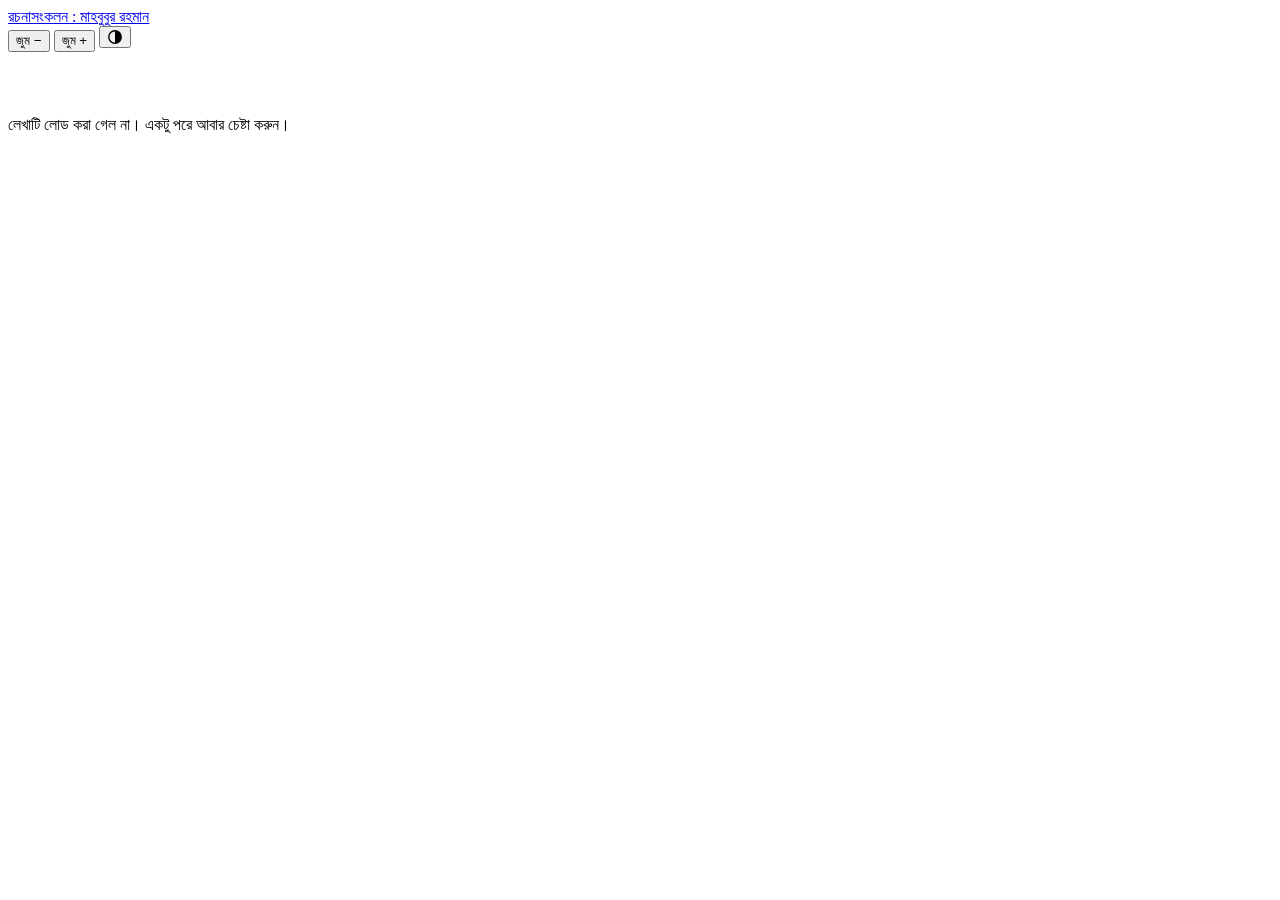
==== index.html @ 2d4cb0f0 "Add files via upload" ====
<!doctype html>
<html lang="bn">
<head>
<meta charset="utf-8">
<meta name="viewport" content="width=device-width,initial-scale=1,viewport-fit=cover">
<title>রচনাসংকলন : মাহবুবুর রহমান</title>
<meta name="claude:viewport-fit-sides" content="cover">
<meta name="description" content="মাহবুবুর রহমানের গ্রন্থ, প্রবন্ধ ও গল্প — অনলাইনে পড়ুন।">
<link rel="preconnect" href="https://fonts.googleapis.com">
<link rel="preconnect" href="https://fonts.gstatic.com" crossorigin>
<link rel="stylesheet" href="https://fonts.googleapis.com/css2?family=Tiro+Bangla:ital@0;1&family=Noto+Serif+Bengali:wght@400;600&family=Hind+Siliguri:wght@400;500;600&display=swap">
<link rel="stylesheet" href="assets/site.css">
<style>
.loading{max-width:var(--measure);margin:4rem auto;font-family:var(--f-ui);color:var(--ink-soft)}
.pdfpages{display:grid;gap:14px;margin-top:1rem}
.pdfpages canvas{display:block;width:100%;height:auto;background:#fff;box-shadow:0 0 0 1px var(--rule)}
.pdfpages .ph{aspect-ratio:1/1.414;max-width:100%;background:var(--paper-2);display:grid;place-items:center;font-family:var(--f-ui);color:var(--ink-soft);font-size:.85rem}
.pdflink{font-family:var(--f-ui);font-size:.95rem}
.reading img{max-width:100%;height:auto}
.reading blockquote{margin:1.6em 0;padding-left:1.3em;border-left:3px solid var(--accent);font-family:var(--f-display)}
.reading table{border-collapse:collapse;max-width:100%}
.reading td,.reading th{border:1px solid var(--rule);padding:.3em .6em}
</style>

</head>
<body>
<header class="top wrap">
  <div class="bar">
    <a class="brand" href="#home">রচনাসংকলন <span>: মাহবুবুর রহমান</span></a>
    <div class="tools">
      <button type="button" id="fs-down" aria-label="লেখা ছোট করুন">জুম −</button>
      <button type="button" id="fs-up" aria-label="লেখা বড় করুন">জুম +</button>
      <button type="button" id="theme" aria-label="আলো বা অন্ধকার রং"><svg width="16" height="16" viewBox="0 0 16 16" aria-hidden="true" style="display:block"><circle cx="8" cy="8" r="6.2" fill="none" stroke="currentColor" stroke-width="1.4"/><path d="M8 1.8a6.2 6.2 0 0 1 0 12.4z" fill="currentColor"/></svg></button>
    </div>
  </div>
  <div class="progress" id="progress"></div>
</header>
<main id="app" class="wrap"><p class="loading">লোড হচ্ছে…</p></main>

<script>
(function(){
const app = document.getElementById('app');
const store = {get(k){try{return localStorage.getItem(k)}catch(e){return null}}, set(k,v){try{localStorage.setItem(k,v)}catch(e){}}};
const esc = s => String(s??'').replace(/[&<>"]/g, c=>({'&':'&amp;','<':'&lt;','>':'&gt;','"':'&quot;'}[c]));
const AUTHOR = 'মাহবুবুর রহমান';
let WORKS = null; const cache = {};
async function getJSON(p){const r = await fetch(p, {cache:'no-cache'}); if(!r.ok) throw new Error(p+' '+r.status); return r.json();}
async function works(){ if(!WORKS) WORKS = (await getJSON('content/works.json')).works; return WORKS; }
async function work(id){ if(!cache[id]) cache[id] = await getJSON('content/'+id+'.json'); return cache[id]; }

const delta = '<svg class="delta" viewBox="0 0 600 28" preserveAspectRatio="none" aria-hidden="true"><path d="M0 14 C60 2 120 26 180 14 S300 2 360 14 S480 26 540 14 S590 8 600 12" fill="none" stroke="currentColor" stroke-width="1.2"/><path d="M0 20 C70 10 130 30 200 20 S320 10 390 20 S510 30 600 18" fill="none" stroke="currentColor" stroke-width=".8" opacity=".6"/></svg>';

async function home(){
  document.title = 'রচনাসংকলন : ' + AUTHOR;
  const W = await works();
  app.innerHTML = `<section class="mast"><h1>রচনাসংকলন</h1><p class="by">${AUTHOR}</p>${delta}</section>
  <ul class="works">${W.map(w=>`<li><a href="#${w.id}"><span class="label">${esc(w.kind)}</span><div class="body"><h2 class="wt">${esc(w.title)}</h2>${w.desc?`<p class="wd">${esc(w.desc)}</p>`:''}<span class="wm">${esc(w.meta||'')}</span></div></a></li>`).join('')}</ul>
  <p class="foot">© ${AUTHOR}। সব লেখার স্বত্ব লেখকের।</p>`;
}

/* ---- book ---- */
function chId(id,i){return id+'-'+(i+1)}
function tocHTML(id,B,cur){
  const ch = B.chapters; const used = new Set();
  let h = `<a class="tb" href="#${id}">${esc(B.title)}</a>`;
  (B.parts||[]).forEach(p=>{
    h += `<div class="pt">${esc(p.name)}${p.sub?' · '+esc(p.sub):''}</div><ol>`;
    p.chapters.forEach(i=>{used.add(i);h+=item(i)}); h += '</ol>';
  });
  const rest = ch.map((_,i)=>i).filter(i=>!used.has(i));
  if(rest.length) h += (B.parts&&B.parts.length?'<div class="pt">শেষাংশ</div>':'')+'<ol>'+rest.map(item).join('')+'</ol>';
  function item(i){const c=ch[i];const cid=chId(id,i);return `<li><a class="ch" href="#${cid}"${cid===cur?' aria-current="page"':''}><span class="n">${esc(c.num||'·')}</span><span>${esc(c.title)}</span></a></li>`}
  return h;
}
function cover(id,B){
  document.title = B.title + ' · ' + AUTHOR;
  const ch = B.chapters; const used = new Set();
  const part = (name,sub,idx)=>`<section class="cpart">${name?`<h2>${esc(name)}</h2>`:''}${sub?`<h3>${esc(sub)}</h3>`:''}<ol>${idx.map(i=>{used.add(i);const c=ch[i];return `<li><a href="#${chId(id,i)}"><span class="cn">${esc(c.num||'·')}</span><span class="ct">${esc(c.title)}</span><span class="cm">${esc(c.mins)} মিনিট</span></a></li>`}).join('')}</ol></section>`;
  let parts = (B.parts||[]).map(p=>part(p.name,p.sub,p.chapters)).join('');
  const rest = ch.map((_,i)=>i).filter(i=>!used.has(i));
  if(rest.length) parts += part(B.parts&&B.parts.length?'শেষাংশ':'', B.parts&&B.parts.length?'':'সূচিপত্র', rest);
  app.innerHTML = `<div class="col cover"><span class="label">${esc(B.kind||'গ্রন্থ')}</span><h1>${esc(B.title)}</h1><p class="by">${AUTHOR}</p>
  ${B.img?`<figure class="lead-img"><img src="${esc(B.img)}" alt=""></figure>`:''}
  <a class="btn" href="#${chId(id,0)}">পড়া শুরু করুন</a><div class="cparts">${parts}</div></div>`;
}
function chapter(id,B,i){
  const ch = B.chapters; const c = ch[i]; const cur = chId(id,i);
  document.title = c.title + ' · ' + B.title;
  const prev = i>0, next = i<ch.length-1;
  const eyebrow = c.num ? `অধ্যায় ${esc(c.num)}` : (B.parts&&B.parts.length?'শেষাংশ':'');
  const partLine = c.part ? `<span class="label">${esc(c.part.name)}${c.part.sub?' · '+esc(c.part.sub):''}</span><br>` : '';
  app.innerHTML = `<div class="bookgrid"><nav class="toc" aria-label="সূচিপত্র">${tocHTML(id,B,cur)}</nav>
  <article class="col" style="max-width:var(--measure);margin:0">
    <details class="toc-mobile"><summary>সূচিপত্র · ${esc(B.title)}</summary><nav class="toc">${tocHTML(id,B,cur)}</nav></details>
    <header class="head">${partLine}${eyebrow?`<span class="label" style="color:var(--ink-soft)">${eyebrow}</span>`:''}<h1>${esc(c.title)}</h1>${c.sub?`<p class="sub">${esc(c.sub)}</p>`:''}<p class="meta">পড়তে প্রায় ${esc(c.mins)} মিনিট</p></header>
    <div class="reading">${c.html}</div>
    <nav class="pager" aria-label="অধ্যায়">${prev?`<a href="#${chId(id,i-1)}"><small>← আগের অধ্যায়</small><span>${esc(ch[i-1].title)}</span></a>`:`<a href="#${id}"><small>← সূচিপত্র</small><span>${esc(B.title)}</span></a>`}${next?`<a class="next" href="#${chId(id,i+1)}"><small>পরের অধ্যায় →</small><span>${esc(ch[i+1].title)}</span></a>`:`<a class="next" href="#home"><small>সব রচনা →</small><span>প্রথম পাতা</span></a>`}</nav>
  </article></div>`;
}

/* ---- single piece ---- */
function piece(id,e){
  document.title = e.title + ' · ' + AUTHOR;
  app.innerHTML = `<article class="col"><header class="head"><span class="label">${esc(e.kind)}</span><h1>${esc(e.title)}</h1><p class="meta">${[e.date?esc(e.date):'', e.mins?`পড়তে ${esc(e.mins)} মিনিট`:''].filter(Boolean).join(' · ')}</p></header>
  ${e.img?`<figure class="lead-img"><img src="${esc(e.img)}" alt="${esc(e.alt||'')}"></figure>`:''}
  <div class="reading">${e.html}</div>
  ${e.date?`<p class="dateline">প্রথম প্রকাশ: ${esc(e.date)}${e.edited?` · সর্বশেষ সম্পাদনা: ${esc(e.edited)}`:''}</p>`:''}
  <nav class="pager"><a href="#home"><small>← সব রচনা</small><span>প্রথম পাতা</span></a></nav></article>`;
}

/* ---- PDF ---- */
const PDFJS = 'https://cdn.jsdelivr.net/npm/pdfjs-dist@3.11.174/build/';
function loadScript(src){return new Promise((ok,no)=>{const s=document.createElement('script');s.src=src;s.onload=ok;s.onerror=no;document.head.appendChild(s)})}
async function pdfLib(){
  if(!window.pdfjsLib){ await loadScript(PDFJS+'pdf.min.js'); await loadScript(PDFJS+'pdf.worker.min.js'); }
  return window.pdfjsLib;
}
async function pdfView(id,e){
  document.title = e.title + ' · ' + AUTHOR;
  app.innerHTML = `<article class="col"><header class="head"><span class="label">${esc(e.kind)}</span><h1>${esc(e.title)}</h1><p class="meta">${e.date?esc(e.date)+' · ':''}<a class="pdflink" href="${esc(e.pdf)}" target="_blank" rel="noopener">PDF ফাইলটি আলাদা খুলুন</a></p></header>
  <div class="pdfpages" id="pdfpages"><p class="loading" style="margin:1rem 0">পাতাগুলো লোড হচ্ছে…</p></div>
  <nav class="pager"><a href="#home"><small>← সব রচনা</small><span>প্রথম পাতা</span></a></nav></article>`;
  const box = document.getElementById('pdfpages');
  try{
    const lib = await pdfLib();
    const doc = await lib.getDocument(e.pdf).promise;
    box.innerHTML = '';
    const slots = [];
    for(let n=1;n<=doc.numPages;n++){const d=document.createElement('div');d.className='ph';d.textContent='পাতা '+n;d.dataset.n=n;box.appendChild(d);slots.push(d)}
    const render = async el=>{
      if(el.dataset.done) return; el.dataset.done=1;
      const page = await doc.getPage(+el.dataset.n);
      const w = box.clientWidth || 600; const vp1 = page.getViewport({scale:1});
      const scale = (w/vp1.width)*(window.devicePixelRatio||1); const vp = page.getViewport({scale});
      const c = document.createElement('canvas'); c.width=vp.width; c.height=vp.height; c.setAttribute('aria-label','পাতা '+el.dataset.n);
      await page.render({canvasContext:c.getContext('2d'),viewport:vp}).promise;
      el.replaceWith(c); progress();
    };
    const io = new IntersectionObserver(es=>es.forEach(x=>{if(x.isIntersecting){io.unobserve(x.target);render(x.target)}}),{rootMargin:'800px'});
    slots.forEach(s=>io.observe(s));
  }catch(err){ box.innerHTML = `<p class="loading" style="margin:1rem 0">PDF দেখানো গেল না। ওপরের লিংক থেকে ফাইলটি খুলুন।</p>`; }
}

async function route(){
  const h = decodeURIComponent((location.hash||'').slice(1)) || 'home';
  try{
    const W = await works();
    const m = h.match(/^(.+)-(\d+)$/);
    const w = W.find(x=>x.id===h) || (m && W.find(x=>x.id===m[1]));
    if(!w || h==='home'){ await home(); }
    else {
      const d = await work(w.id);
      if(d.format==='book'){
        if(m && w.id===m[1] && d.chapters[+m[2]-1]) chapter(w.id,d,+m[2]-1); else cover(w.id,d);
      } else if(d.format==='pdf') await pdfView(w.id,d);
      else piece(w.id,d);
    }
  }catch(err){ app.innerHTML = '<p class="loading">লেখাটি লোড করা গেল না। একটু পরে আবার চেষ্টা করুন।</p>'; }
  window.scrollTo(0,0); progress();
}
window.addEventListener('hashchange', route);

/* reading tools */
const sizes = [1,1.06,1.12,1.2,1.3,1.42];
let fi = Math.min(sizes.length-1, Math.max(0, parseInt(store.get('fs')??'2',10)||2));
function applyFs(){document.documentElement.style.setProperty('--fs', sizes[fi]+'rem'); store.set('fs', fi)}
document.getElementById('fs-up').onclick=()=>{fi=Math.min(sizes.length-1,fi+1);applyFs()};
document.getElementById('fs-down').onclick=()=>{fi=Math.max(0,fi-1);applyFs()};
applyFs();
const t0 = store.get('theme'); if(t0==='dark'||t0==='light') document.documentElement.setAttribute('data-theme',t0);
document.getElementById('theme').onclick=()=>{
  const isDark = document.documentElement.getAttribute('data-theme')==='dark' ||
    (!document.documentElement.getAttribute('data-theme') && matchMedia('(prefers-color-scheme: dark)').matches);
  const nt = isDark?'light':'dark'; document.documentElement.setAttribute('data-theme',nt); store.set('theme',nt);
};
const bar = document.getElementById('progress');
function progress(){const m=document.documentElement.scrollHeight-innerHeight;bar.style.width=(m>40?Math.min(100,scrollY/m*100):0)+'%'}
addEventListener('scroll',progress,{passive:true}); addEventListener('resize',progress);
route();
})();
</script>

</body>
</html>
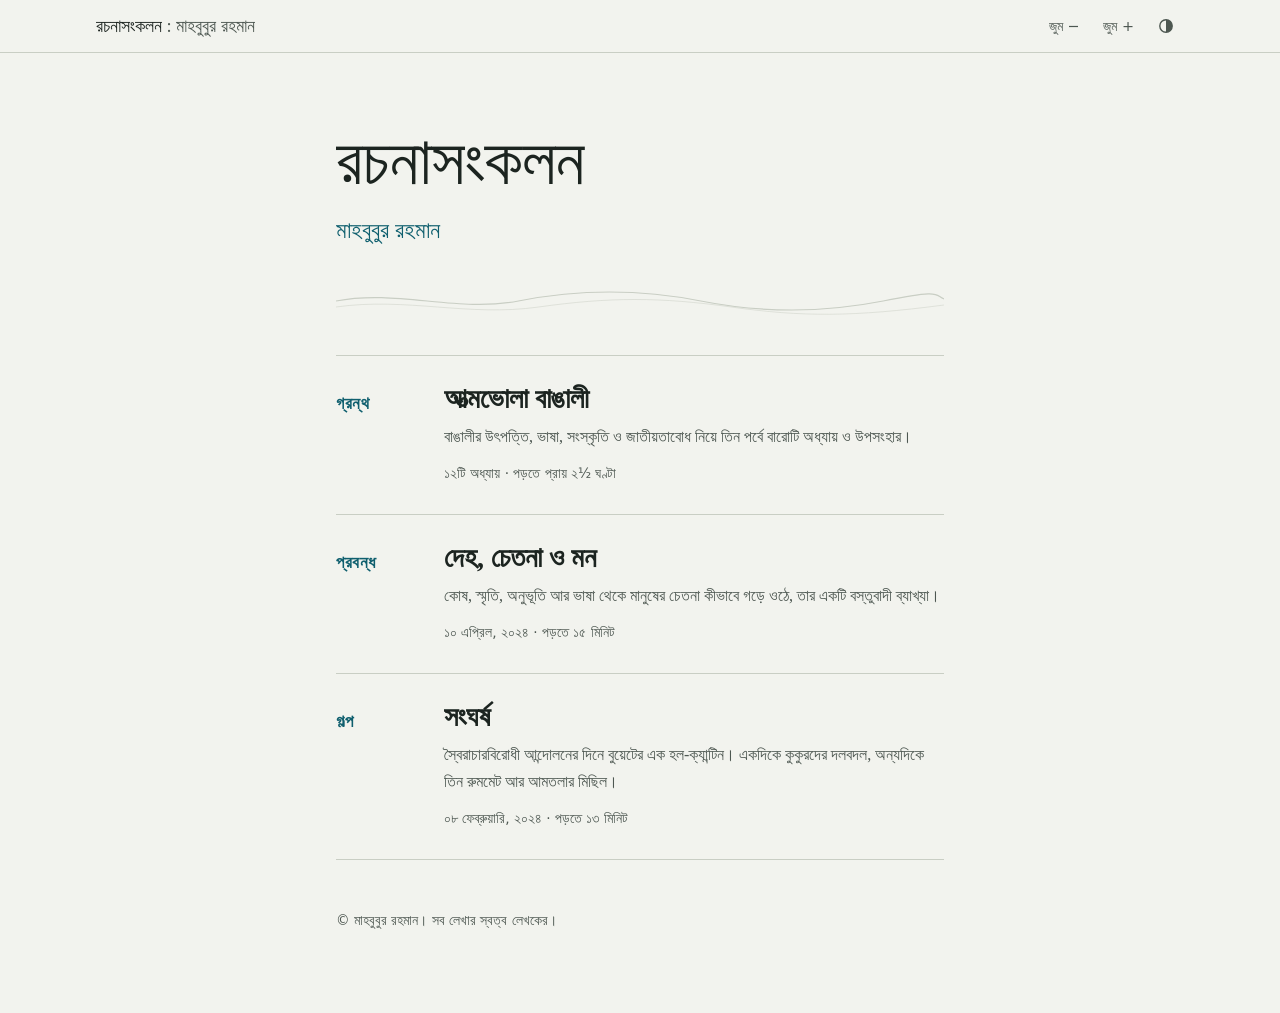
==== commit e5970d7c: "Add files via upload" ====
--- a/index.html
+++ b/index.html
@@ -9,7 +9,7 @@
 <link rel="preconnect" href="https://fonts.googleapis.com">
 <link rel="preconnect" href="https://fonts.gstatic.com" crossorigin>
 <link rel="stylesheet" href="https://fonts.googleapis.com/css2?family=Tiro+Bangla:ital@0;1&family=Noto+Serif+Bengali:wght@400;600&family=Hind+Siliguri:wght@400;500;600&display=swap">
-<link rel="stylesheet" href="assets/site.css">
+<link rel="stylesheet" href="site.css">
 <style>
 .loading{max-width:var(--measure);margin:4rem auto;font-family:var(--f-ui);color:var(--ink-soft)}
 .pdfpages{display:grid;gap:14px;margin-top:1rem}
@@ -45,8 +45,8 @@
 const AUTHOR = 'মাহবুবুর রহমান';
 let WORKS = null; const cache = {};
 async function getJSON(p){const r = await fetch(p, {cache:'no-cache'}); if(!r.ok) throw new Error(p+' '+r.status); return r.json();}
-async function works(){ if(!WORKS) WORKS = (await getJSON('content/works.json')).works; return WORKS; }
-async function work(id){ if(!cache[id]) cache[id] = await getJSON('content/'+id+'.json'); return cache[id]; }
+async function works(){ if(!WORKS) WORKS = (await getJSON('works.json')).works; return WORKS; }
+async function work(id){ if(!cache[id]) cache[id] = await getJSON(id+'.json'); return cache[id]; }
 
 const delta = '<svg class="delta" viewBox="0 0 600 28" preserveAspectRatio="none" aria-hidden="true"><path d="M0 14 C60 2 120 26 180 14 S300 2 360 14 S480 26 540 14 S590 8 600 12" fill="none" stroke="currentColor" stroke-width="1.2"/><path d="M0 20 C70 10 130 30 200 20 S320 10 390 20 S510 30 600 18" fill="none" stroke="currentColor" stroke-width=".8" opacity=".6"/></svg>';
 
--- a/site.css
+++ b/site.css
@@ -0,0 +1,134 @@
+/* Layout: one reading column like a printed page; the book gets a chapter list beside it on wide screens.
+   Palette: river silt paper, deep alluvial ink, kingfisher-blue accent. */
+:root{
+  --paper:#f2f3ee; --paper-2:#e7e9e1; --ink:#1c2420; --ink-soft:#4d5751; --rule:#c9cec4;
+  --accent:#0f5f6e; --accent-soft:#d6e6e6; --mark:#9a3b1f;
+  --f-display:"Tiro Bangla","Noto Serif Bengali",serif;
+  --f-body:"Noto Serif Bengali","Tiro Bangla",serif;
+  --f-ui:"Hind Siliguri","Noto Sans Bengali",system-ui,sans-serif;
+  --fs:1.12rem; --measure:38rem;
+}
+@media (prefers-color-scheme: dark){:root:not([data-theme="light"]){
+  --paper:#141a17; --paper-2:#1c241f; --ink:#dfe5dd; --ink-soft:#a3ada5; --rule:#33403a;
+  --accent:#7cc3cc; --accent-soft:#1f3a3e; --mark:#e39a7c; color-scheme:dark}}
+:root[data-theme="dark"]{
+  --paper:#141a17; --paper-2:#1c241f; --ink:#dfe5dd; --ink-soft:#a3ada5; --rule:#33403a;
+  --accent:#7cc3cc; --accent-soft:#1f3a3e; --mark:#e39a7c; color-scheme:dark}
+*{box-sizing:border-box}
+html{scroll-behavior:smooth}
+@media (prefers-reduced-motion:reduce){html{scroll-behavior:auto}*{transition:none!important;animation:none!important}}
+body{background:var(--paper);color:var(--ink);font-family:var(--f-body);line-height:1.85;margin:0;
+  -webkit-text-size-adjust:100%;text-rendering:optimizeLegibility}
+body::before{content:"";position:fixed;inset:0 0 auto;height:env(safe-area-inset-top,0px);z-index:10;background:var(--paper)}
+a{color:var(--accent);text-underline-offset:.2em}
+a:focus-visible,button:focus-visible,summary:focus-visible{outline:2px solid var(--accent);outline-offset:3px;border-radius:3px}
+.wrap{padding-left:max(16px,env(safe-area-inset-left,0px));padding-right:max(16px,env(safe-area-inset-right,0px))}
+
+/* header */
+.top{position:sticky;top:env(safe-area-inset-top,0px);z-index:5;background:var(--paper);border-bottom:1px solid var(--rule)}
+.top .bar{max-width:68rem;margin:0 auto;display:flex;align-items:center;gap:12px;min-height:52px}
+.brand{font-family:var(--f-display);font-size:1.15rem;color:var(--ink);text-decoration:none;white-space:nowrap;overflow:hidden;text-overflow:ellipsis;min-width:0}
+.brand span{color:var(--ink-soft)}
+@media (max-width:480px){.brand span{display:none}}
+.tools{margin-left:auto;display:flex;gap:4px;flex-shrink:0}
+.tools button{display:flex;align-items:center;font-family:var(--f-ui);font-size:.9rem;background:none;border:1px solid transparent;color:var(--ink-soft);
+  border-radius:6px;padding:4px 9px;cursor:pointer;line-height:1.4}
+.tools button:hover{border-color:var(--rule);color:var(--ink)}
+.progress{position:absolute;left:0;bottom:-1px;height:2px;background:var(--accent);width:0;transition:width .1s linear}
+
+main{padding-block:0 5rem}
+.col{max-width:var(--measure);margin:0 auto}
+.label{font-family:var(--f-ui);font-size:.92rem;letter-spacing:.06em;color:var(--accent);font-weight:600}
+
+/* home */
+.mast{max-width:var(--measure);margin:0 auto;padding-block:4.5rem 2.5rem}
+.mast h1{font-family:var(--f-display);font-weight:400;font-size:clamp(2.8rem,11vw,4.2rem);line-height:1.1;margin:0 0 .6rem;letter-spacing:-.01em}
+.mast .by{font-family:var(--f-display);font-size:clamp(1.25rem,4vw,1.45rem);color:var(--accent);margin:0}
+.delta{display:block;width:100%;height:28px;margin:2.2rem 0 0;color:var(--rule)}
+.works{max-width:var(--measure);margin:0 auto;list-style:none;padding:0;display:grid;gap:0}
+.works li{border-top:1px solid var(--rule)}
+.works li:last-child{border-bottom:1px solid var(--rule)}
+.works a{display:grid;grid-template-columns:5.5rem 1fr;gap:4px 20px;padding:1.6rem 0;text-decoration:none;color:inherit}
+.works a:hover .wt{color:var(--accent)}
+.works .label{padding-top:.45rem;font-size:1.05rem;letter-spacing:.03em}
+.works .wt{font-family:var(--f-display);font-size:1.75rem;line-height:1.3;margin:0;transition:color .15s}
+.works .wd{margin:.35rem 0 .5rem;color:var(--ink-soft);font-size:1rem;line-height:1.7}
+.works .wm{font-family:var(--f-ui);font-size:.85rem;color:var(--ink-soft);font-variant-numeric:tabular-nums}
+.works .body{min-width:0}
+@media (max-width:520px){.works a{grid-template-columns:1fr}.works .label{padding-top:0}}
+.foot{max-width:var(--measure);margin:3rem auto 0;font-family:var(--f-ui);font-size:.85rem;color:var(--ink-soft)}
+
+/* reading */
+.reading{font-size:var(--fs)}
+.reading p{margin:0 0 1.15em;text-align:left}
+.reading h2{font-family:var(--f-display);font-weight:400;font-size:1.5em;line-height:1.35;margin:2.2em 0 .6em;text-wrap:balance}
+.reading h3{font-family:var(--f-body);font-weight:600;font-size:1.05em;margin:1.8em 0 .4em}
+.reading h2.refs-h{font-family:var(--f-ui);font-size:.95rem;font-weight:600;letter-spacing:.05em;color:var(--ink-soft);
+  border-top:1px solid var(--rule);padding-top:1.6em;margin-top:3em}
+.reading b{font-weight:600}
+.quote{margin:1.8em 0;padding:0 0 0 1.4em;border-left:3px solid var(--accent)}
+.quote blockquote{margin:0;font-family:var(--f-display);font-size:1.02em;line-height:1.85}
+.quote blockquote p{text-align:left;margin-bottom:.6em}
+.quote figcaption,.reading .cite{font-family:var(--f-ui);font-size:.82em;color:var(--ink-soft);text-align:left}
+.quote figcaption::before,.reading .cite::before{content:"— "}
+.verse{font-family:var(--f-display);font-style:italic;margin:1.8em 0 1.8em 1.4em;line-height:2}
+.tablewrap{overflow-x:auto;margin:1.4em 0 1.8em}
+table.evo{border-collapse:collapse;font-size:.95em;min-width:20rem}
+table.evo th{font-family:var(--f-ui);font-weight:500;color:var(--ink-soft);text-align:left;padding:.35em 1.4em .35em 0;white-space:nowrap;font-size:.92em}
+table.evo td{font-family:var(--f-display);padding:.35em 0}
+table.evo tr{border-bottom:1px solid var(--rule)}
+table.evo tr:last-child th,table.evo tr:last-child td{color:var(--accent)}
+ol.refs{font-family:var(--f-ui);font-size:.86em;color:var(--ink-soft);padding-left:1.6em;line-height:1.6;margin:0 0 1em;overflow-wrap:anywhere}
+ol.refs li{margin-bottom:.45em}
+.note{font-family:var(--f-ui);font-size:.82em!important;color:var(--ink-soft);text-align:left!important;overflow-wrap:anywhere}
+.endmark{text-align:center!important;font-family:var(--f-display);color:var(--ink-soft);margin:3em 0!important}
+.dlg{text-align:left!important}
+.aside{font-family:var(--f-ui);font-size:.85em;color:var(--ink-soft);text-align:left!important}
+
+.head{padding-block:3.5rem 1.6rem}
+.head h1{font-family:var(--f-display);font-weight:400;font-size:clamp(2.3rem,7vw,3.4rem);line-height:1.15;margin:.3rem 0 .5rem;text-wrap:balance}
+.head .sub{font-family:var(--f-display);font-style:italic;color:var(--ink-soft);font-size:1.15rem;margin:0 0 .8rem;line-height:1.6}
+.head .meta{font-family:var(--f-ui);font-size:.88rem;color:var(--ink-soft);margin:0}
+.lead-img{margin:0 0 2.4rem}
+.lead-img img{display:block;width:100%;height:auto;border-radius:3px}
+.dateline{font-family:var(--f-ui);font-size:.82rem;color:var(--ink-soft);border-top:1px solid var(--rule);padding-top:1rem;margin-top:2.5rem}
+
+/* book */
+.bookgrid{max-width:68rem;margin:0 auto;display:grid;grid-template-columns:15rem minmax(0,1fr);gap:3.5rem}
+.toc{position:sticky;top:calc(env(safe-area-inset-top,0px) + 68px);align-self:start;max-height:calc(100vh - 90px);overflow:auto;
+  padding-block:2.6rem 2rem;font-family:var(--f-ui);font-size:.9rem;line-height:1.45}
+.toc .tb{font-family:var(--f-display);font-size:1.15rem;color:var(--ink);text-decoration:none;display:block;margin-bottom:1rem}
+.toc .pt{font-weight:600;color:var(--ink-soft);font-size:.78rem;letter-spacing:.05em;margin:1.2rem 0 .4rem}
+.toc ol{list-style:none;padding:0;margin:0}
+.toc a.ch{display:grid;grid-template-columns:1.6rem 1fr;gap:4px;padding:.32rem .5rem;margin-left:-.5rem;border-radius:5px;color:var(--ink);text-decoration:none}
+.toc a.ch:hover{background:var(--paper-2)}
+.toc a.ch[aria-current="page"]{background:var(--accent-soft);color:var(--ink)}
+.toc a.ch .n{color:var(--ink-soft);font-variant-numeric:tabular-nums}
+.toc-mobile{display:none}
+@media (max-width:900px){
+  .bookgrid{grid-template-columns:minmax(0,1fr);gap:0}
+  .toc{display:none}
+  .toc-mobile{display:block;max-width:var(--measure);margin:1.2rem auto 0;font-family:var(--f-ui);border:1px solid var(--rule);border-radius:6px}
+  .toc-mobile summary{cursor:pointer;padding:.6rem .9rem;font-size:.92rem;color:var(--ink-soft)}
+  .toc-mobile .toc{display:block;position:static;max-height:none;padding:0 .9rem 1rem}
+}
+.pager{display:grid;grid-template-columns:1fr 1fr;gap:16px;margin-top:3.5rem;border-top:1px solid var(--rule);padding-top:1.4rem;font-family:var(--f-ui)}
+.pager a{text-decoration:none;color:var(--ink);display:block;min-width:0}
+.pager a small{display:block;color:var(--ink-soft);font-size:.8rem}
+.pager a span{font-family:var(--f-display);font-size:1.1rem;line-height:1.4}
+.pager a:hover span{color:var(--accent)}
+.pager .next{text-align:right;grid-column:2}
+.cover{padding-block:3.5rem 1rem}
+.cover h1{font-family:var(--f-display);font-weight:400;font-size:clamp(2.8rem,9vw,4.4rem);line-height:1.1;margin:.3rem 0 .6rem}
+.cover .by{font-family:var(--f-ui);color:var(--ink-soft);margin:0 0 2.4rem}
+.cparts{display:grid;gap:2rem}
+.cpart h2{font-family:var(--f-ui);font-size:.85rem;letter-spacing:.05em;color:var(--accent);margin:0 0 .2rem;font-weight:600}
+.cpart h3{font-family:var(--f-display);font-weight:400;font-size:1.35rem;margin:0 0 .6rem}
+.cpart ol{list-style:none;margin:0;padding:0;border-top:1px solid var(--rule)}
+.cpart li{border-bottom:1px solid var(--rule)}
+.cpart a{display:grid;grid-template-columns:2rem 1fr auto;gap:10px;padding:.7rem 0;text-decoration:none;color:var(--ink);align-items:baseline}
+.cpart a:hover .ct{color:var(--accent)}
+.cpart .cn{font-family:var(--f-ui);color:var(--ink-soft);font-variant-numeric:tabular-nums}
+.cpart .ct{font-family:var(--f-display);font-size:1.12rem;line-height:1.45;min-width:0}
+.cpart .cm{font-family:var(--f-ui);font-size:.8rem;color:var(--ink-soft);white-space:nowrap}
+.btn{display:inline-block;font-family:var(--f-ui);background:var(--accent);color:var(--paper);text-decoration:none;padding:.55rem 1.1rem;border-radius:5px;margin-bottom:2.6rem}
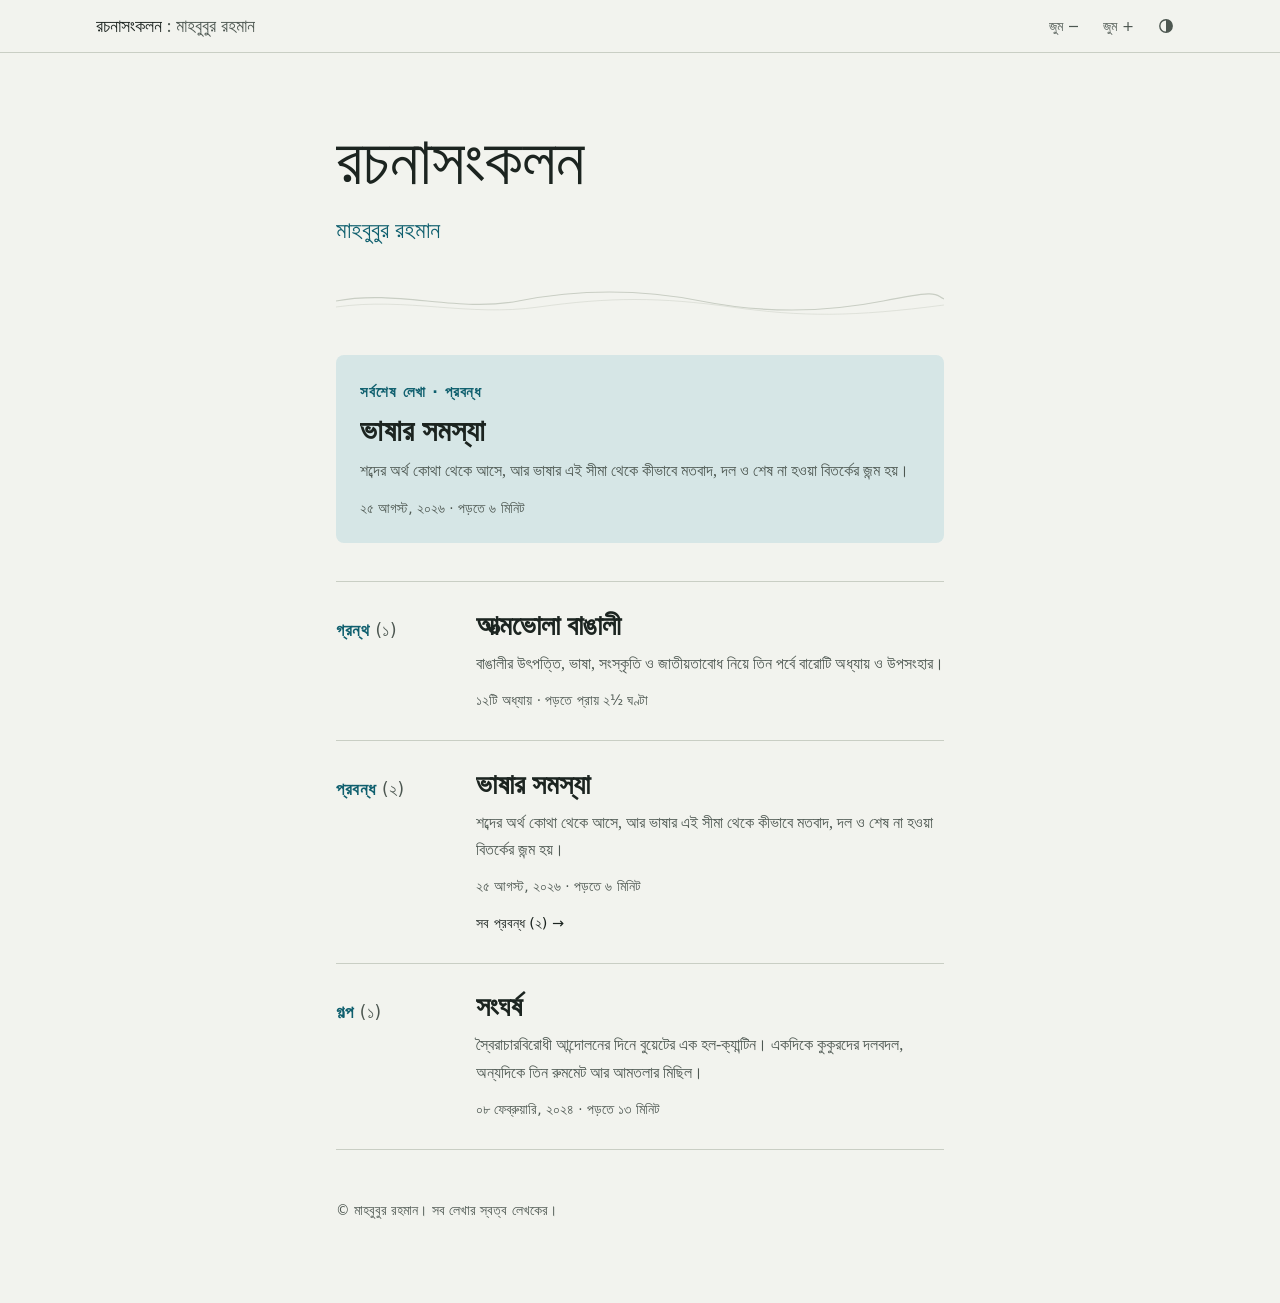
==== commit ad61b146: "Add files via upload" ====
--- a/index.html
+++ b/index.html
@@ -20,6 +20,29 @@
 .reading blockquote{margin:1.6em 0;padding-left:1.3em;border-left:3px solid var(--accent);font-family:var(--f-display)}
 .reading table{border-collapse:collapse;max-width:100%}
 .reading td,.reading th{border:1px solid var(--rule);padding:.3em .6em}
+.latest{max-width:var(--measure);margin:0 auto 2.4rem;background:var(--accent-soft);border-radius:8px;padding:1.4rem 1.5rem 1.3rem}
+.latest a{text-decoration:none;color:inherit;display:block;margin-top:.35rem}
+.latest .wt{font-family:var(--f-display);font-size:1.9rem;line-height:1.3;margin:0}
+.latest a:hover .wt{color:var(--accent)}
+.latest .wd{margin:.35rem 0 .5rem;color:var(--ink-soft);line-height:1.7}
+.latest .wm{font-family:var(--f-ui);font-size:.85rem;color:var(--ink-soft)}
+.works.cats a{display:block;padding:0}
+.works.cats li{display:grid;grid-template-columns:7.5rem minmax(0,1fr);gap:4px 20px;padding:1.6rem 0}
+.works.cats a.cat{color:var(--accent);padding-top:.45rem;text-decoration:none;align-self:start}
+.works.cats a.cat:hover{text-decoration:underline}
+.works.cats .cnt{color:var(--ink-soft);font-weight:400}
+.works.cats a.wlink{display:block;padding:0;text-decoration:none;color:inherit}
+.works.cats a.wlink:hover .wt{color:var(--accent)}
+.works.cats .more{display:inline-block;margin-top:.55rem;font-family:var(--f-ui);font-size:.9rem}
+@media (max-width:520px){.works.cats li{grid-template-columns:1fr}}
+.crumb{font-family:var(--f-ui);font-size:.9rem;text-decoration:none}
+.catlist{list-style:none;margin:0;padding:0;border-top:1px solid var(--rule)}
+.catlist li{border-bottom:1px solid var(--rule)}
+.catlist a{display:block;padding:1.4rem 0;text-decoration:none;color:inherit}
+.catlist .wt{font-family:var(--f-display);font-size:1.6rem;line-height:1.3;margin:0}
+.catlist a:hover .wt{color:var(--accent)}
+.catlist .wd{margin:.35rem 0 .5rem;color:var(--ink-soft);line-height:1.7}
+.catlist .wm{font-family:var(--f-ui);font-size:.85rem;color:var(--ink-soft)}
 </style>
 
 </head>
@@ -50,13 +73,29 @@
 
 const delta = '<svg class="delta" viewBox="0 0 600 28" preserveAspectRatio="none" aria-hidden="true"><path d="M0 14 C60 2 120 26 180 14 S300 2 360 14 S480 26 540 14 S590 8 600 12" fill="none" stroke="currentColor" stroke-width="1.2"/><path d="M0 20 C70 10 130 30 200 20 S320 10 390 20 S510 30 600 18" fill="none" stroke="currentColor" stroke-width=".8" opacity=".6"/></svg>';
 
+const BN = n => String(n).replace(/[0-9]/g, d=>'০১২৩৪৫৬৭৮৯'[d]);
+const KINDS = [['গ্রন্থ','granth','সব গ্রন্থ'],['প্রবন্ধ','probondho','সব প্রবন্ধ'],['গল্প','golpo','সব গল্প'],['কবিতা','kobita','সব কবিতা'],['স্মৃতিকথা','smritikotha','সব স্মৃতিকথা'],['অন্যান্য','onyanyo','অন্যান্য সব লেখা']];
+function cats(W){
+  const order = KINDS.map(k=>k[0]); const seen = [];
+  W.forEach(w=>{ if(!seen.includes(w.kind)) seen.push(w.kind); });
+  seen.sort((a,b)=>(order.indexOf(a)<0?99:order.indexOf(a))-(order.indexOf(b)<0?99:order.indexOf(b)));
+  return seen.map((k,i)=>{ const f=KINDS.find(x=>x[0]===k); return {kind:k, token:'cat-'+(f?f[1]:'k'+i), all:f?f[2]:'সব '+k, items:W.filter(w=>w.kind===k)}; });
+}
+function catOf(W,kind){ return cats(W).find(c=>c.kind===kind); }
 async function home(){
   document.title = 'রচনাসংকলন : ' + AUTHOR;
-  const W = await works();
+  const W = await works(); const C = cats(W); const L = W[0];
   app.innerHTML = `<section class="mast"><h1>রচনাসংকলন</h1><p class="by">${AUTHOR}</p>${delta}</section>
-  <ul class="works">${W.map(w=>`<li><a href="#${w.id}"><span class="label">${esc(w.kind)}</span><div class="body"><h2 class="wt">${esc(w.title)}</h2>${w.desc?`<p class="wd">${esc(w.desc)}</p>`:''}<span class="wm">${esc(w.meta||'')}</span></div></a></li>`).join('')}</ul>
+  ${L?`<section class="latest"><span class="label">সর্বশেষ লেখা · ${esc(L.kind)}</span><a href="#${L.id}"><h2 class="wt">${esc(L.title)}</h2>${L.desc?`<p class="wd">${esc(L.desc)}</p>`:''}<span class="wm">${esc(L.meta||'')}</span></a></section>`:''}
+  <ul class="works cats">${C.map(c=>{const w=c.items[0];return `<li><a class="label cat" href="#${c.token}">${esc(c.kind)} <span class="cnt">(${BN(c.items.length)})</span></a><div class="body"><a class="wlink" href="#${w.id}"><h2 class="wt">${esc(w.title)}</h2>${w.desc?`<p class="wd">${esc(w.desc)}</p>`:''}<span class="wm">${esc(w.meta||'')}</span></a>${c.items.length>1?`<a class="more" href="#${c.token}">${esc(c.all)} (${BN(c.items.length)}) →</a>`:''}</div></li>`}).join('')}</ul>
   <p class="foot">© ${AUTHOR}। সব লেখার স্বত্ব লেখকের।</p>`;
 }
+async function category(c){
+  document.title = c.kind + ' · ' + AUTHOR;
+  app.innerHTML = `<div class="col"><header class="head"><a class="crumb" href="#home">← প্রথম পাতা</a><h1>${esc(c.kind)}</h1><p class="meta">${BN(c.items.length)}টি লেখা · নতুন থেকে পুরনো</p></header>
+  <ul class="catlist">${c.items.map(w=>`<li><a href="#${w.id}"><h2 class="wt">${esc(w.title)}</h2>${w.desc?`<p class="wd">${esc(w.desc)}</p>`:''}<span class="wm">${esc(w.meta||'')}</span></a></li>`).join('')}</ul></div>`;
+}
+function backLink(kind){ const c = WORKS && catOf(WORKS, kind); return c ? `<a href="#${c.token}"><small>← ${esc(c.all)}</small><span>${esc(c.kind)}</span></a>` : `<a href="#home"><small>← সব রচনা</small><span>প্রথম পাতা</span></a>`; }
 
 /* ---- book ---- */
 function chId(id,i){return id+'-'+(i+1)}
@@ -79,7 +118,7 @@
   let parts = (B.parts||[]).map(p=>part(p.name,p.sub,p.chapters)).join('');
   const rest = ch.map((_,i)=>i).filter(i=>!used.has(i));
   if(rest.length) parts += part(B.parts&&B.parts.length?'শেষাংশ':'', B.parts&&B.parts.length?'':'সূচিপত্র', rest);
-  app.innerHTML = `<div class="col cover"><span class="label">${esc(B.kind||'গ্রন্থ')}</span><h1>${esc(B.title)}</h1><p class="by">${AUTHOR}</p>
+  app.innerHTML = `<div class="col cover">${(()=>{const c=catOf(WORKS,B.kind||'গ্রন্থ');return c?`<a class="crumb" href="#${c.token}">← ${esc(c.all)}</a><br>`:''})()}<span class="label">${esc(B.kind||'গ্রন্থ')}</span><h1>${esc(B.title)}</h1><p class="by">${AUTHOR}</p>
   ${B.img?`<figure class="lead-img"><img src="${esc(B.img)}" alt=""></figure>`:''}
   <a class="btn" href="#${chId(id,0)}">পড়া শুরু করুন</a><div class="cparts">${parts}</div></div>`;
 }
@@ -94,7 +133,7 @@
     <details class="toc-mobile"><summary>সূচিপত্র · ${esc(B.title)}</summary><nav class="toc">${tocHTML(id,B,cur)}</nav></details>
     <header class="head">${partLine}${eyebrow?`<span class="label" style="color:var(--ink-soft)">${eyebrow}</span>`:''}<h1>${esc(c.title)}</h1>${c.sub?`<p class="sub">${esc(c.sub)}</p>`:''}<p class="meta">পড়তে প্রায় ${esc(c.mins)} মিনিট</p></header>
     <div class="reading">${c.html}</div>
-    <nav class="pager" aria-label="অধ্যায়">${prev?`<a href="#${chId(id,i-1)}"><small>← আগের অধ্যায়</small><span>${esc(ch[i-1].title)}</span></a>`:`<a href="#${id}"><small>← সূচিপত্র</small><span>${esc(B.title)}</span></a>`}${next?`<a class="next" href="#${chId(id,i+1)}"><small>পরের অধ্যায় →</small><span>${esc(ch[i+1].title)}</span></a>`:`<a class="next" href="#home"><small>সব রচনা →</small><span>প্রথম পাতা</span></a>`}</nav>
+    <nav class="pager" aria-label="অধ্যায়">${prev?`<a href="#${chId(id,i-1)}"><small>← আগের অধ্যায়</small><span>${esc(ch[i-1].title)}</span></a>`:`<a href="#${id}"><small>← সূচিপত্র</small><span>${esc(B.title)}</span></a>`}${next?`<a class="next" href="#${chId(id,i+1)}"><small>পরের অধ্যায় →</small><span>${esc(ch[i+1].title)}</span></a>`:`<a class="next" href="#${(catOf(WORKS,B.kind||'গ্রন্থ')||{token:'home'}).token}"><small>শেষ →</small><span>${esc((catOf(WORKS,B.kind||'গ্রন্থ')||{all:'প্রথম পাতা'}).all)}</span></a>`}</nav>
   </article></div>`;
 }
 
@@ -105,7 +144,7 @@
   ${e.img?`<figure class="lead-img"><img src="${esc(e.img)}" alt="${esc(e.alt||'')}"></figure>`:''}
   <div class="reading">${e.html}</div>
   ${e.date?`<p class="dateline">প্রথম প্রকাশ: ${esc(e.date)}${e.edited?` · সর্বশেষ সম্পাদনা: ${esc(e.edited)}`:''}</p>`:''}
-  <nav class="pager"><a href="#home"><small>← সব রচনা</small><span>প্রথম পাতা</span></a></nav></article>`;
+  <nav class="pager">${backLink(e.kind)}</nav></article>`;
 }
 
 /* ---- PDF ---- */
@@ -119,7 +158,7 @@
   document.title = e.title + ' · ' + AUTHOR;
   app.innerHTML = `<article class="col"><header class="head"><span class="label">${esc(e.kind)}</span><h1>${esc(e.title)}</h1><p class="meta">${e.date?esc(e.date)+' · ':''}<a class="pdflink" href="${esc(e.pdf)}" target="_blank" rel="noopener">PDF ফাইলটি আলাদা খুলুন</a></p></header>
   <div class="pdfpages" id="pdfpages"><p class="loading" style="margin:1rem 0">পাতাগুলো লোড হচ্ছে…</p></div>
-  <nav class="pager"><a href="#home"><small>← সব রচনা</small><span>প্রথম পাতা</span></a></nav></article>`;
+  <nav class="pager">${backLink(e.kind)}</nav></article>`;
   const box = document.getElementById('pdfpages');
   try{
     const lib = await pdfLib();
@@ -145,6 +184,8 @@
   const h = decodeURIComponent((location.hash||'').slice(1)) || 'home';
   try{
     const W = await works();
+    const cat = cats(W).find(c=>c.token===h);
+    if(cat){ await category(cat); window.scrollTo(0,0); progress(); return; }
     const m = h.match(/^(.+)-(\d+)$/);
     const w = W.find(x=>x.id===h) || (m && W.find(x=>x.id===m[1]));
     if(!w || h==='home'){ await home(); }
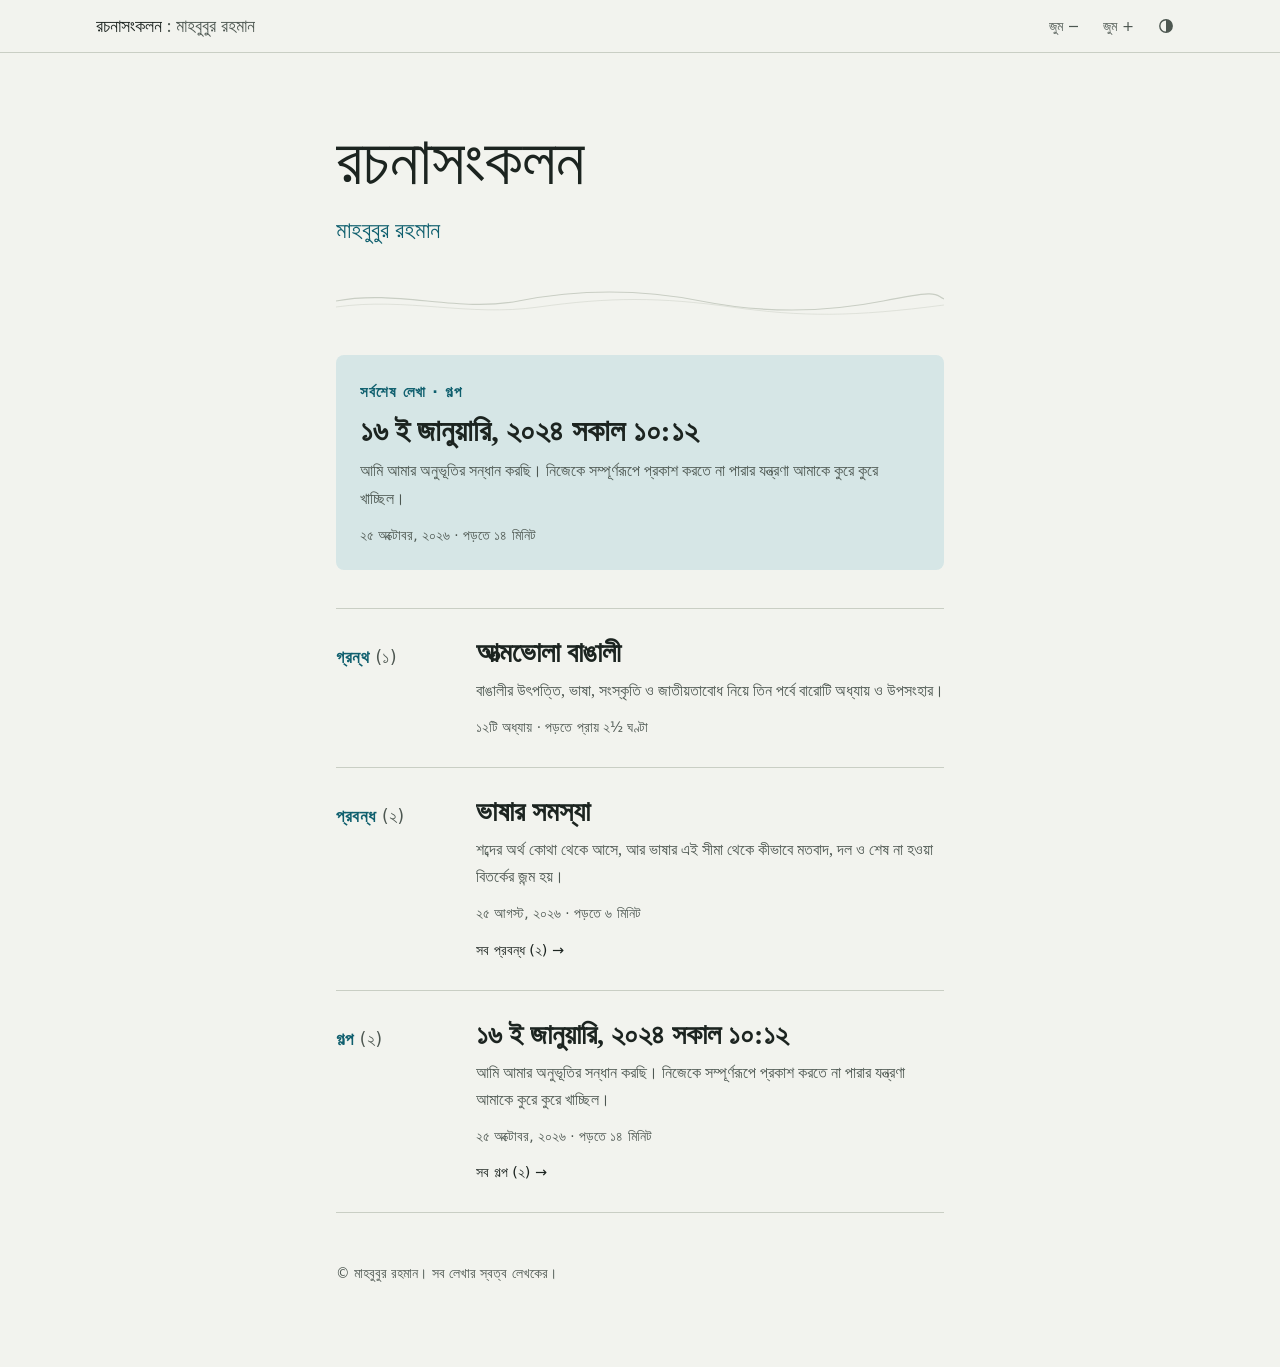
==== commit c8c85ea0: "Add files via upload" ====
--- a/index.html
+++ b/index.html
@@ -5,6 +5,11 @@
 <meta name="viewport" content="width=device-width,initial-scale=1,viewport-fit=cover">
 <title>রচনাসংকলন : মাহবুবুর রহমান</title>
 <meta name="claude:viewport-fit-sides" content="cover">
+<link rel="icon" href="favicon.ico" sizes="any">
+<link rel="icon" type="image/png" sizes="32x32" href="favicon-32.png">
+<link rel="apple-touch-icon" href="apple-touch-icon.png">
+<link rel="manifest" href="manifest.webmanifest">
+<meta name="theme-color" content="#0f5f6e">
 <meta name="description" content="মাহবুবুর রহমানের গ্রন্থ, প্রবন্ধ ও গল্প — অনলাইনে পড়ুন।">
 <link rel="preconnect" href="https://fonts.googleapis.com">
 <link rel="preconnect" href="https://fonts.gstatic.com" crossorigin>
@@ -15,6 +20,8 @@
 .pdfpages{display:grid;gap:14px;margin-top:1rem}
 .pdfpages canvas{display:block;width:100%;height:auto;background:#fff;box-shadow:0 0 0 1px var(--rule)}
 .pdfpages .ph{aspect-ratio:1/1.414;max-width:100%;background:var(--paper-2);display:grid;place-items:center;font-family:var(--f-ui);color:var(--ink-soft);font-size:.85rem}
+.authorlink{font-family:var(--f-ui);font-size:.9rem;align-self:center;padding:4px 10px;border:1px solid var(--rule);border-radius:6px;text-decoration:none;color:var(--accent);margin-right:4px;white-space:nowrap}
+.authorlink:hover{border-color:var(--accent)}
 .pdflink{font-family:var(--f-ui);font-size:.95rem}
 .reading img{max-width:100%;height:auto}
 .reading blockquote{margin:1.6em 0;padding-left:1.3em;border-left:3px solid var(--accent);font-family:var(--f-display)}
@@ -51,6 +58,7 @@
   <div class="bar">
     <a class="brand" href="#home">রচনাসংকলন <span>: মাহবুবুর রহমান</span></a>
     <div class="tools">
+      <a id="authorlink" class="authorlink" href="lekhok.html" hidden>লেখক</a>
       <button type="button" id="fs-down" aria-label="লেখা ছোট করুন">জুম −</button>
       <button type="button" id="fs-up" aria-label="লেখা বড় করুন">জুম +</button>
       <button type="button" id="theme" aria-label="আলো বা অন্ধকার রং"><svg width="16" height="16" viewBox="0 0 16 16" aria-hidden="true" style="display:block"><circle cx="8" cy="8" r="6.2" fill="none" stroke="currentColor" stroke-width="1.4"/><path d="M8 1.8a6.2 6.2 0 0 1 0 12.4z" fill="currentColor"/></svg></button>
@@ -208,6 +216,7 @@
 document.getElementById('fs-up').onclick=()=>{fi=Math.min(sizes.length-1,fi+1);applyFs()};
 document.getElementById('fs-down').onclick=()=>{fi=Math.max(0,fi-1);applyFs()};
 applyFs();
+if(store.get('gh-token')) document.getElementById('authorlink').hidden=false;
 const t0 = store.get('theme'); if(t0==='dark'||t0==='light') document.documentElement.setAttribute('data-theme',t0);
 document.getElementById('theme').onclick=()=>{
   const isDark = document.documentElement.getAttribute('data-theme')==='dark' ||
